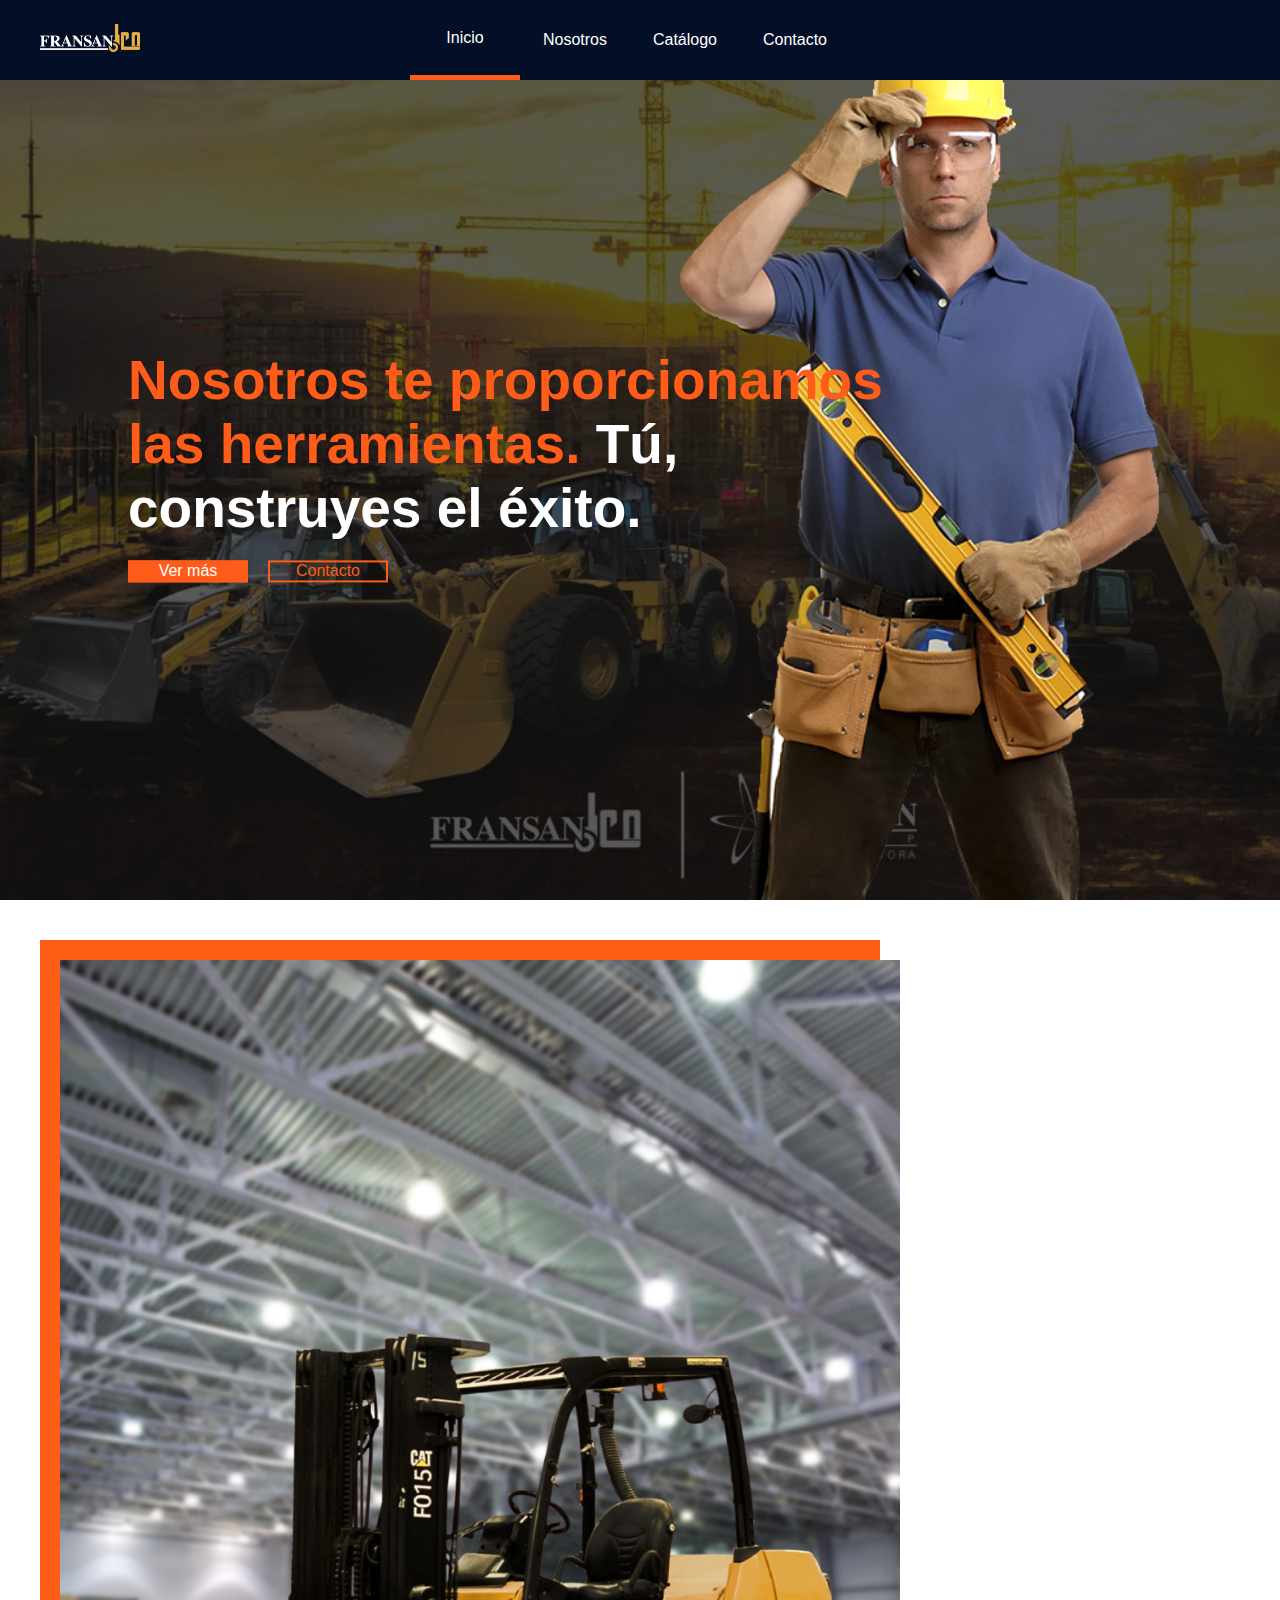
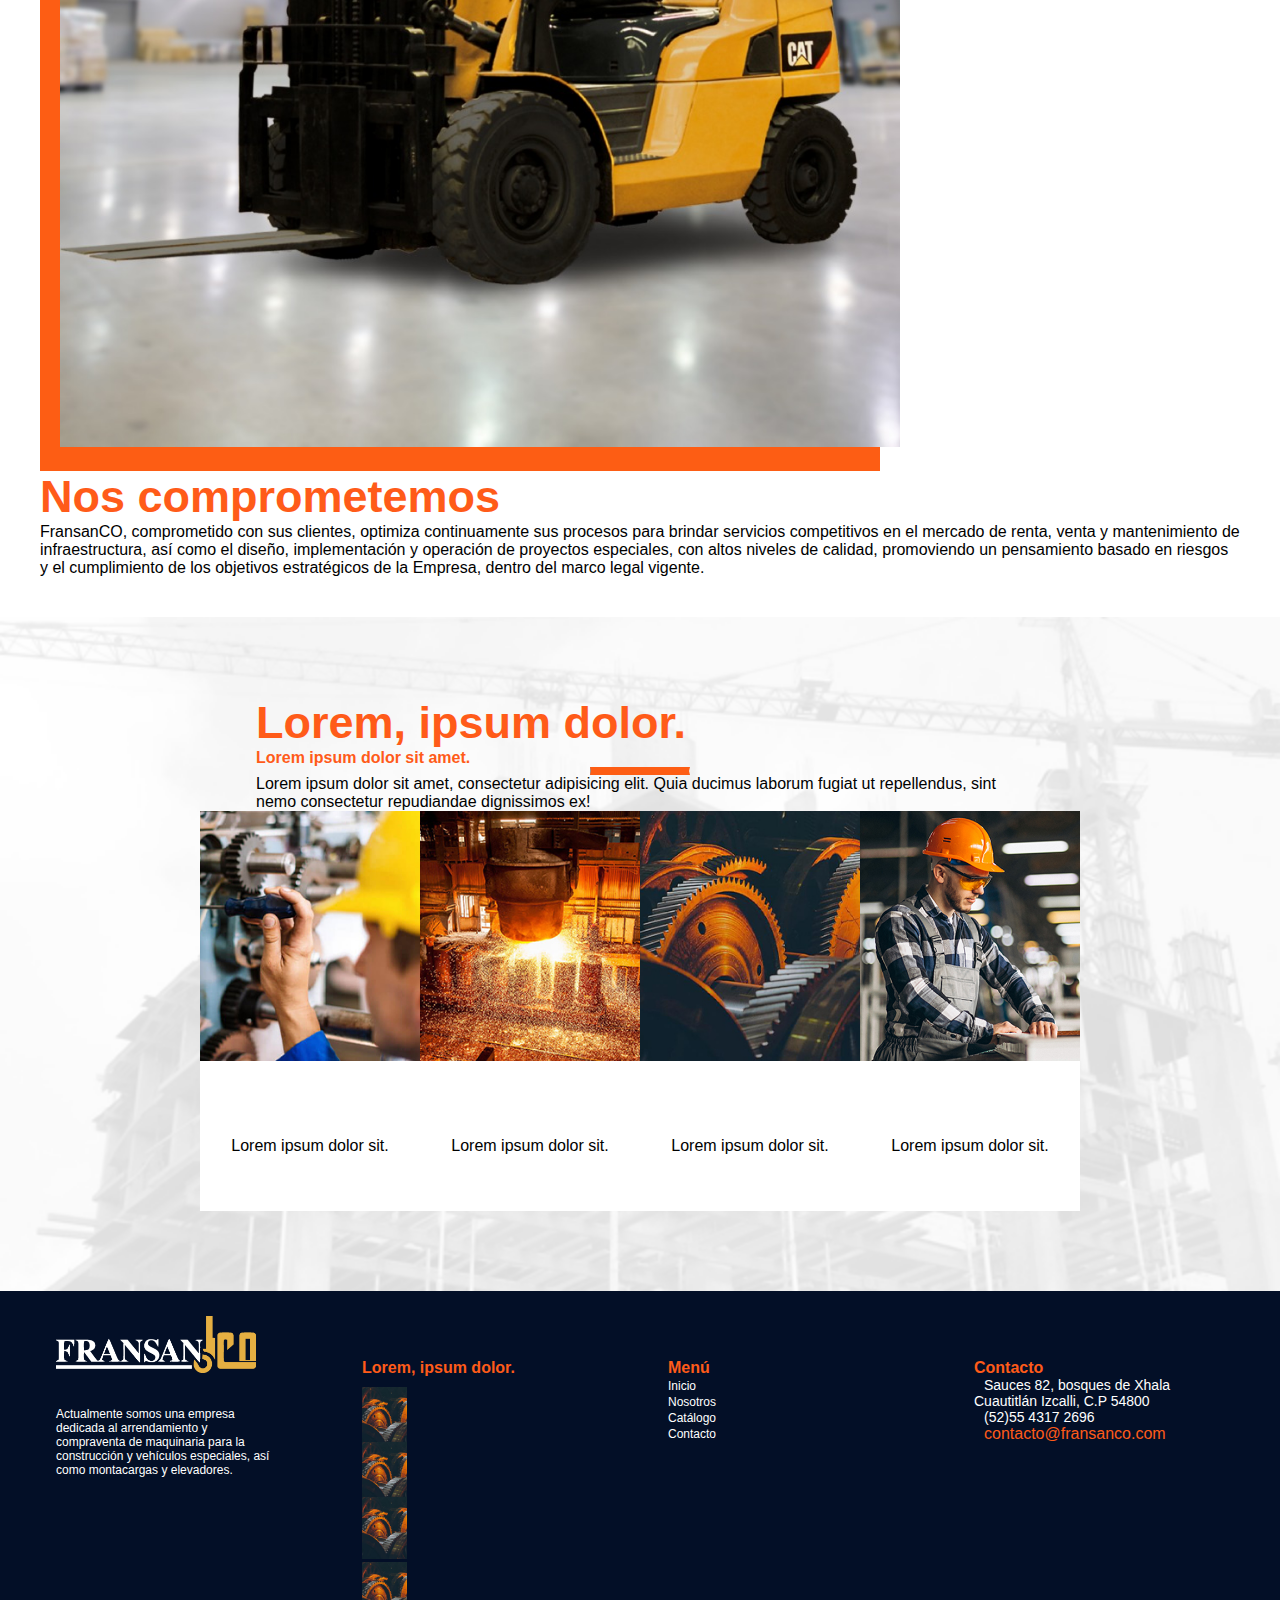
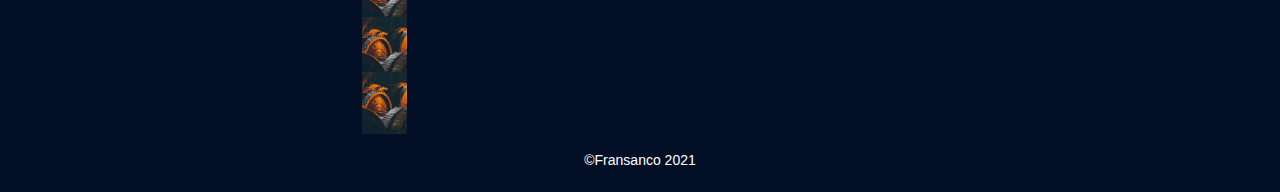
==== index.html @ 9198b39c "nueva version de FransanCo para la constructora en espera de fichas tecnicas de cada vehiculo, se pu" ====
<!DOCTYPE html>
<html lang="es">

<head>
    <meta charset="UTF-8">
    <meta http-equiv="X-UA-Compatible" content="IE=edge">
    <meta name="viewport" content="width=device-width, initial-scale=1.0">
    <!-- meta -->
    <meta property="og:image" content="img/about.jpg" />
    <meta name="description" content="Frasanco constructora" />

    <!-- font awesome 5.15-->
    <link rel="stylesheet" href="https://cdnjs.cloudflare.com/ajax/libs/font-awesome/5.15.3/css/all.min.css"
        integrity="sha512-iBBXm8fW90+nuLcSKlbmrPcLa0OT92xO1BIsZ+ywDWZCvqsWgccV3gFoRBv0z+8dLJgyAHIhR35VZc2oM/gI1w=="
        crossorigin="anonymous" referrerpolicy="no-referrer" />
        
    <title>Constructora</title>
    <!-- style -->
    <link rel="stylesheet" href="css/styles.css">

    <!-- bootstrap -->
    <link href="https://cdn.jsdelivr.net/npm/bootstrap@5.0.1/dist/css/bootstrap.min.css" rel="stylesheet"
        integrity="sha384-+0n0xVW2eSR5OomGNYDnhzAbDsOXxcvSN1TPprVMTNDbiYZCxYbOOl7+AMvyTG2x" crossorigin="anonymous">


</head>

<body>
    <header>
        <!-- INICIO DE MENU -->

        <nav class="" id="main-menu">

            <div class="logo">
                <a href="index.html"> <img src="img/frasan_co.png" alt="logo Fransanco"></a>
            </div>

            <div class="menu">
                <a href="index.html" class="active">
                    <li class="active">Inicio</li>
                </a>
                <a href="nosotros.html">
                    <li>Nosotros</li>
                </a>
                <a href="catalogo.html">
                    <li>Catálogo</li>
                </a>
                <a href="contacto.html">
                    <li>Contacto</li>
                </a>
            </div>
            <div class="redes">
                <ul>
                    <li>
                        <a href="">
                            <i class="fab fa-facebook-square"></i>
                        </a>
                    </li>
                    <li>
                        <a href="">
                            <i class="fab fa-instagram"></i>
                        </a>
                    </li>
                </ul>
            </div>
            <div class="burger-menu" id="burger_menu">
                <a href="#menu-movil">
                    <i class="fas fa-bars"></i>
                </a>
            </div>
        </nav>

        <!-- FIN MENU -->


        <!-- MENU MOVIL -->
        <div class="menu-movil" id="menu_movil">
            <ul>
                <a href="index.html">
                    <li>Inicio</li>
                </a>
                <a href="nosotros.html">
                    <li>Nosotros</li>
                </a>
                <a href="catalogo.html">
                    <li>Catálogo</li>
                </a>
                <a href="contacto.html">
                    <li>Contacto</li>
                </a>

            </ul>

        </div>
        <!-- FIN MENU MOVIL -->
    </header>
    <!-- BANNER -->
    <main>
        <section>
            <div class="portada">
                <div class="person-img"></div>
                <div class="titulo">
                    <!-- Concreta tu visión. Sea un hogar o un negocio, si tú lo piensas, nosotros lo construimos. -->
                    <!-- <h1>Concreta tu visión. Sea un hogar o un negocio, <span>nosotros lo construimos.</span></h1> -->
                    <!-- El futuro se construye hoy. Por lo que siempre elegimos materiales de calidad para edificar tus espacios.  -->
                    <!-- Nosotros te proporcionamos los espacios. Tú, construyes el éxito. -->
                    <h1>Nosotros te proporcionamos las herramientas.<span> Tú, construyes el éxito.</span></h1>

                    <!-- <h1>El futuro se construye hoy. Por lo que siempre elegimos <span>materiales de calidad para edificar tus espacios.</span></h1> -->
                    <!-- <h1>Proporcionamos los pilares,
                        <span>que edifican emporios.</span>
                    </h1> -->
                    <div class="buttons">
                        <a href="catalogo.html" style="text-decoration: none; color: #fff;"><button type="button"
                                class="btn btn-info btn-principal">Ver más</button></a>
                        <a href="contacto.html" style="text-decoration: none;"><button type="button"
                                class="btn btn-info">Contacto</button></a>
                    </div>
                </div>
            </div>
        </section>
        <section>
            <div class="container about ">
                <div class="row">
                    <div class="col-lg-12 d-flex flex-wrap justify-content-center align-items">
                        <div class="col-lg-6 col-md-12 d-flex justify-content-center">
                            <div class="cont-img">
                                <img src="img/montacargaCAT.jpeg" alt="">
                            </div>
                        </div>
                        <div class="col-lg-6 col-md-12 d-flex align-items-center justify-content-center my-5">
                            <div class="cont-text">
                                <h2>Nos comprometemos</h2>
                                <div class="parrafo">
                                    <p>FransanCO, comprometido con sus clientes, optimiza continuamente sus procesos
                                        para brindar servicios competitivos en el mercado de renta, venta y
                                        mantenimiento de infraestructura, así como el diseño, implementación y operación
                                        de proyectos especiales, con altos niveles de calidad, promoviendo un
                                        pensamiento basado en riesgos y el cumplimiento de los objetivos estratégicos de
                                        la Empresa, dentro del marco legal vigente.</p>
                                </div>
                            </div>
                        </div>
                    </div>
                </div>
            </div>
        </section>
        <section>
            <div class="background-industria">
                <div class="container ">
                    <div class="row">
                        <div class="col-lg-12 text-center textos">
                            <h2>
                                Lorem, ipsum dolor.
                            </h2>
                            <h4>
                                Lorem ipsum dolor sit amet.
                            </h4>
                            <hr>
                            <p>Lorem ipsum dolor sit amet, consectetur adipisicing elit. Quia ducimus laborum fugiat ut
                                repellendus, sint nemo consectetur repudiandae dignissimos ex!</p>
                        </div>
                        <div class="col-lg-12">
                            <div class="cont-img-iconos">
                                <div class="servicios">
                                    <div class="view-img">

                                    </div>
                                    <div class="view-img">

                                    </div>
                                    <div class="view-img">

                                    </div>
                                    <div class="view-img">

                                    </div>
                                </div>
                                <div class="iconos">
                                    <div class="view-icon">
                                        <i class="fas fa-ruler"></i>
                                        <p>Lorem ipsum dolor sit.</p>
                                    </div>
                                    <div class="view-icon">
                                        <i class="fas fa-hard-hat"></i>
                                        <p>Lorem ipsum dolor sit.</p>
                                    </div>
                                    <div class="view-icon">
                                        <i class="fas fa-hammer"></i>
                                        <p>Lorem ipsum dolor sit.</p>
                                    </div>
                                    <div class="view-icon">
                                        <i class="far fa-building"></i>
                                        <p>Lorem ipsum dolor sit.</p>
                                    </div>
                                </div>
                            </div>
                        </div>
                    </div>
                </div>
            </div>
        </section>
        <section></section>
        <section></section>

    </main>
    <footer>
        <div class="container">

            <div class="cont-footer">
                <div class="cont-li">
                    <div class="logo-footer">
                        <img src="img/frasan_co.png" alt="">
                    </div>
                    <p>Actualmente somos una empresa dedicada al arrendamiento y compraventa de maquinaria para la
                        construcción y vehículos especiales, así como montacargas y elevadores.</p>
                </div>
                <div class="cont-li">
                    <div class="cont-li-title">
                        <h6>Lorem, ipsum dolor.</h6>
                    </div>
                    <nav class="footer-nav">
                        <ul class="d-flex">
                            <li><a href=""><img src="img/service1.jpg" alt=""></a></li>
                            <li><a href=""><img src="img/service1.jpg" alt=""></a></li>
                            <li><a href=""><img src="img/service1.jpg" alt=""></a></li>
                        </ul>
                        <ul class="d-flex">
                            <li><a href=""><img src="img/service1.jpg" alt=""></a></li>
                            <li><a href=""><img src="img/service1.jpg" alt=""></a></li>
                            <li><a href=""><img src="img/service1.jpg" alt=""></a></li>
                        </ul>
                    </nav>
                </div>
                <div class="cont-li">
                    <div class="cont-li-title">
                        <h6>Menú</h6>
                    </div>
                    <ul>
                        <li><a href="index.html">Inicio</a></li>
                        <li><a href="nosotros.html">Nosotros</a></li>
                        <li><a href="catalogo.html">Catálogo</a></li>
                        <li><a href="contacto.html">Contacto</a></li>
                    </ul>
                </div>
                <div class="cont-li">
                    <div class="cont-li-title">
                        <h6>Contacto</h6>
                    </div>
                    <div class="contacto-footer">
                        <div>
                            <p><i class="fas fa-map-marker-alt"></i>Sauces 82, bosques de Xhala Cuautitlán Izcalli, C.P
                                54800
                            </p>
                        </div>
                        <div>
                            <p><i class="fas fa-phone-alt"></i>(52)55 4317
                                2696</p>
                        </div>
                        <div>
                            <span><i class="fas fa-envelope"></i><a
                                    href="mailto:contacto@fransanco.com">contacto@fransanco.com</a></span>
                        </div>
                    </div>
                </div>
            </div>

        </div>
        <div class="copy" style="font-size: 12px; color: #fff;">
            <p>&copy;Fransanco 2021</p>
        </div>
    </footer>

    <script src="js/main.js"></script>


</body>

</html>
---- css/styles.css ----
* {
  left: 0;
  top: 0;
  font-size: 16px;
  -webkit-box-sizing: border-box;
          box-sizing: border-box;
  padding: 0;
  margin: 0;
  font-family: "Barlow Condensed", sans-serif;
}

html {
  width: 100%;
}

a {
  text-decoration: none !important;
}

.btn-info {
  background: none !important;
  border: 2px solid #ff5b19 !important;
  color: #ff5b19 !important;
  transition: .3s ease-in;
  -webkit-transition: .3s ease-in;
  -o-transition: .3s ease-in;
}

.btn-info a {
  color: #fff !important;
  text-decoration: none;
}

.btn-info:hover {
  background: #ff5b19 !important;
  color: #fff !important;
  transition: .3s ease-in;
  text-decoration: none !important;
  -webkit-transition: .3s ease-in;
  -o-transition: .3s ease-in;
}

.btn-contacto {
  background: #ff5b19 !important;
  color: #fff !important;
  transition: .3s ease-in;
  -webkit-transition: .3s ease-in;
  -o-transition: .3s ease-in;
}

.btn-contacto:hover {
  background: none !important;
  border: 2px solid #ff5b19 !important;
  color: #ff5b19 !important;
}

img {
  width: 100%;
  height: auto;
}

h1,
h2,
h3,
h4,
h5,
h6 {
  color: #ff5b19;
}

h1 {
  font-size: 55px !important;
  font-weight: bold !important;
}

h2 {
  font-size: 45px;
  font-weight: bold !important;
}

header nav {
  width: 100%;
  height: 80px;
  display: -webkit-box;
  display: -ms-flexbox;
  display: flex;
  -webkit-box-align: center;
      -ms-flex-align: center;
          align-items: center;
  background: #030f27;
  z-index: 99;
  position: fixed;
  -webkit-box-pack: justify;
      -ms-flex-pack: justify;
          justify-content: space-between;
  padding: 0px 40px;
}

header nav .logo {
  display: -webkit-box;
  display: -ms-flexbox;
  display: flex;
  -webkit-box-align: center;
      -ms-flex-align: center;
          align-items: center;
  -webkit-box-pack: center;
      -ms-flex-pack: center;
          justify-content: center;
  width: 100px;
}

header nav .logo a {
  width: 100px;
}

header nav .logo a img {
  width: 100%;
  height: auto;
}

header nav .menu {
  display: -webkit-box;
  display: -ms-flexbox;
  display: flex;
  -ms-flex-wrap: wrap;
      flex-wrap: wrap;
  height: 80px;
  -webkit-box-align: center;
      -ms-flex-align: center;
          align-items: center;
}

header nav .menu a {
  height: 80px;
  width: 110px;
  -webkit-box-pack: center;
      -ms-flex-pack: center;
          justify-content: center;
  display: -webkit-box;
  display: -ms-flexbox;
  display: flex;
  -webkit-box-align: center;
      -ms-flex-align: center;
          align-items: center;
  text-decoration: none;
  color: #fff !important;
  text-decoration: none !important;
  transition: .3s ease-in;
  -webkit-transition: .3s ease-in;
  -o-transition: .3s ease-in;
}

header nav .menu a li {
  list-style: none;
  color: #fff !important;
}

header nav .menu a.active {
  border-bottom: 5px solid #ff5b19;
}

header nav .menu a:hover {
  background: #ff5b19;
  transition: .3s ease-in;
  -webkit-transition: .3s ease-in;
  -o-transition: .3s ease-in;
}

header nav .redes {
  width: 120px;
  height: 80px;
}

header nav .redes ul {
  height: 80px;
  display: -webkit-box;
  display: -ms-flexbox;
  display: flex;
  -webkit-box-align: center;
      -ms-flex-align: center;
          align-items: center;
  -webkit-box-pack: justify;
      -ms-flex-pack: justify;
          justify-content: space-between;
}

header nav .redes ul li {
  list-style: none;
}

header nav .redes ul li a {
  text-decoration: none;
}

header nav .redes ul li a i {
  font-size: 30px;
  color: #fff;
  transition: .3s ease-in;
  -webkit-transition: .3s ease-in;
  -o-transition: .3s ease-in;
}

header nav .redes ul li a i:hover {
  color: #ff5b19 !important;
  transition: .3s ease-in;
  -webkit-transition: .3s ease-in;
  -o-transition: .3s ease-in;
}

header nav .burger-menu {
  z-index: 9999;
  transition: all .3s ease-in;
  -webkit-transition: all .3s ease-in;
  -o-transition: all .3s ease-in;
  display: none;
}

header nav .burger-menu a i {
  color: #fff;
  font-size: 20px;
  -webkit-transform: rotate(180deg);
          transform: rotate(180deg);
  transition: all .3s ease-in;
  -webkit-transition: all .3s ease-in;
  -o-transition: all .3s ease-in;
}

header .menu-movil {
  width: 100%;
  height: 100%;
  position: absolute;
  background: #f85032;
  /* fallback for old browsers */
  /* Chrome 10-25, Safari 5.1-6 */
  background: -webkit-gradient(linear, left top, right top, from(#030f27), to(#030f27));
  background: linear-gradient(to right, #030f27, #030f27);
  /* W3C, IE 10+/ Edge, Firefox 16+, Chrome 26+, Opera 12+, Safari 7+ */
  z-index: 9;
  display: -webkit-box;
  display: -ms-flexbox;
  display: flex;
  -webkit-box-align: center;
      -ms-flex-align: center;
          align-items: center;
  -webkit-box-pack: center;
      -ms-flex-pack: center;
          justify-content: center;
  -webkit-box-orient: vertical;
  -webkit-box-direction: normal;
      -ms-flex-direction: column;
          flex-direction: column;
  transition: all .3s ease-in;
  -webkit-transition: all .3s ease-in;
  -o-transition: all .3s ease-in;
  position: fixed;
  -webkit-clip-path: circle(0% at 0 0);
          clip-path: circle(0% at 0 0);
  text-align: center;
}

header .menu-movil ul a {
  text-decoration: none;
  color: #ff5b19;
}

header .menu-movil ul a li {
  color: #fff;
  margin: 30px 0;
  list-style: none;
  font-size: 18px;
}

header .menu-movil ul a.inactivo-temporal {
  color: #3f3f3f;
  cursor: context-menu;
}

header .menu-movil.active {
  -webkit-clip-path: circle(150% at 0 0);
          clip-path: circle(150% at 0 0);
  transition: all .3s ease-in;
  -webkit-transition: all .3s ease-in;
  -o-transition: all .3s ease-in;
}

main {
  width: 100%;
}

main .portada {
  width: 100%;
  height: 100vh;
  background-image: url(../img/banner3.jpg);
  background-repeat: no-repeat;
  background-size: cover;
  background-color: #ffb700;
}

main .portada .person-img {
  background-image: url(../img/constructor-2.png);
  position: relative;
  background-position: 85% 30px;
  background-repeat: no-repeat;
  background-size: contain;
  margin-left: auto;
  width: 100%;
  height: 100%;
  -webkit-box-pack: end;
      -ms-flex-pack: end;
          justify-content: flex-end;
}

main .portada-general {
  width: 100%;
  height: 100vh;
  max-height: 300px;
  background-image: url(../img/banner3.jpg);
  background-position-y: center center;
  background-repeat: no-repeat;
  background-size: cover;
  background-color: #ffb700;
}

main .titulo {
  position: absolute;
  top: 50%;
  left: 40%;
  -webkit-transform: translate(-50%, -40%);
          transform: translate(-50%, -40%);
  display: -webkit-box;
  display: -ms-flexbox;
  display: flex;
  -webkit-box-orient: vertical;
  -webkit-box-direction: normal;
      -ms-flex-direction: column;
          flex-direction: column;
  -webkit-box-pack: center;
      -ms-flex-pack: center;
          justify-content: center;
  -webkit-box-align: start;
      -ms-flex-align: start;
          align-items: flex-start;
}

main .titulo span {
  color: #fff !important;
  font-size: 55px;
}

main .titulo h2 {
  color: #fff !important;
  font-size: 35px;
}

main .titulo .buttons {
  width: 100%;
  display: -webkit-box;
  display: -ms-flexbox;
  display: flex;
  -webkit-box-pack: start;
      -ms-flex-pack: start;
          justify-content: flex-start;
  margin: 20px 0;
}

main .titulo .buttons .btn-principal {
  background: #ff5b19 !important;
  color: #fff !important;
  transition: .3s ease-in;
  -webkit-transition: .3s ease-in;
  -o-transition: .3s ease-in;
}

main .titulo .buttons .btn-principal:hover {
  background: #b43f11 !important;
  border: 2px solid #ff5b19 !important;
  color: #fff !important;
  transition: .3s ease-in;
  -webkit-transition: .3s ease-in;
  -o-transition: .3s ease-in;
}

main .titulo .buttons .btn {
  width: 120px !important;
  margin-right: 20px;
  transition: .3s ease-in;
  -webkit-transition: .3s ease-in;
  -o-transition: .3s ease-in;
}

main .titulo-general {
  position: absolute;
  top: 250px;
  left: 20%;
  -webkit-transform: translate(-20%, -40%);
          transform: translate(-20%, -40%);
  display: -webkit-box;
  display: -ms-flexbox;
  display: flex;
  -webkit-box-orient: vertical;
  -webkit-box-direction: normal;
      -ms-flex-direction: column;
          flex-direction: column;
  -webkit-box-pack: center;
      -ms-flex-pack: center;
          justify-content: center;
  -webkit-box-align: start;
      -ms-flex-align: start;
          align-items: flex-start;
  font-weight: bold !important;
}

main .titulo-general h1 {
  font-size: 25px !important;
  border-left: 5px solid #ff5b19;
  padding-left: 10px;
}

main .titulo-general span {
  color: #fff !important;
  font-size: 25px;
}

main .titulo-general .buttons {
  width: 100%;
  display: -webkit-box;
  display: -ms-flexbox;
  display: flex;
  -webkit-box-pack: start;
      -ms-flex-pack: start;
          justify-content: flex-start;
  margin: 20px 0;
}

main .titulo-general .buttons .btn-principal {
  background: #ff5b19 !important;
  color: #fff !important;
  transition: .3s ease-in;
  -webkit-transition: .3s ease-in;
  -o-transition: .3s ease-in;
}

main .titulo-general .buttons .btn-principal:hover {
  background: #b43f11 !important;
  border: 2px solid #ff5b19 !important;
  color: #fff !important;
  transition: .3s ease-in;
  -webkit-transition: .3s ease-in;
  -o-transition: .3s ease-in;
}

main .titulo-general .buttons .btn {
  width: 120px !important;
  margin-right: 20px;
  transition: .3s ease-in;
  -webkit-transition: .3s ease-in;
  -o-transition: .3s ease-in;
}

main .portada::before {
  content: "";
  position: absolute;
  background: rgba(18, 18, 18, 0.701);
  width: 100%;
  height: 100vh;
}

main .portada-general::before {
  content: "";
  position: absolute;
  background: rgba(18, 18, 18, 0.701);
  width: 100%;
  height: 100vh;
  max-height: 300px;
}

main .about {
  padding: 40px;
}

main .about .cont-img {
  width: 70%;
  background: #fd5d14;
}

main .about .cont-img img {
  width: 100%;
  margin: 20px;
}

main .background-industria {
  background-image: url(../img/fondo-industria.png);
  background-size: cover;
  background-position: center;
  background-repeat: no-repeat;
  width: 100%;
  height: auto;
  padding: 80px 0;
  display: -webkit-box;
  display: -ms-flexbox;
  display: flex;
  -webkit-box-pack: center;
      -ms-flex-pack: center;
          justify-content: center;
  -webkit-box-orient: vertical;
  -webkit-box-direction: normal;
      -ms-flex-direction: column;
          flex-direction: column;
  display: block;
}

main .background-industria .textos {
  width: 60%;
  margin: 0 auto;
}

main .background-industria .textos hr {
  border-bottom: 4px solid #fd5d14 !important;
  border-top: 4px solid #fd5d14 !important;
  height: 4px !important;
  width: 100px !important;
  position: relative;
  margin: 0 auto;
}

main .background-industria .textos-general {
  width: 90%;
  margin: 0 auto;
}

main .background-industria .textos-general hr {
  border-bottom: 4px solid #fd5d14 !important;
  border-top: 4px solid #fd5d14 !important;
  height: 4px !important;
  width: 100px !important;
  position: relative;
  margin: 0 auto;
}

main .background-industria .textos-general p {
  text-align: justify;
}

main .background-industria .textos-general .card {
  background: none !important;
  border: 2px solid #fd5d14 !important;
  height: 500px !important;
}

main .background-industria .cont-img-iconos .servicios {
  display: -webkit-box;
  display: -ms-flexbox;
  display: flex;
  width: 100%;
  -webkit-box-pack: center;
      -ms-flex-pack: center;
          justify-content: center;
  -ms-flex-wrap: wrap;
      flex-wrap: wrap;
}

main .background-industria .cont-img-iconos .servicios .view-img {
  width: 220px;
  height: 250px;
  background-image: url(../img/service4.jpg);
  background-position: center;
  background-repeat: no-repeat;
  background-size: cover;
}

main .background-industria .cont-img-iconos .servicios .view-img:nth-child(2) {
  background-image: url(../img/service2.jpg);
  background-position: center;
  background-repeat: no-repeat;
  background-size: cover;
}

main .background-industria .cont-img-iconos .servicios .view-img:nth-child(3) {
  background-image: url(../img/service1.jpg);
  background-position: center;
  background-repeat: no-repeat;
  background-size: cover;
}

main .background-industria .cont-img-iconos .servicios .view-img:nth-child(4) {
  background-image: url(../img/about.jpg);
  background-position: center;
  background-repeat: no-repeat;
  background-size: cover;
}

main .background-industria .cont-img-iconos .servicios .view-img:hover {
  background-size: 110%;
  transition: .3s ease-in;
  -webkit-transition: .3s ease-in;
  -o-transition: .3s ease-in;
}

main .background-industria .cont-img-iconos .iconos {
  display: -webkit-box;
  display: -ms-flexbox;
  display: flex;
  height: auto;
  width: 100%;
  -webkit-box-pack: center;
      -ms-flex-pack: center;
          justify-content: center;
}

main .background-industria .cont-img-iconos .iconos .view-icon {
  width: 220px;
  height: 150px;
  background: #fff;
  display: -webkit-box;
  display: -ms-flexbox;
  display: flex;
  -webkit-box-align: center;
      -ms-flex-align: center;
          align-items: center;
  -webkit-box-pack: center;
      -ms-flex-pack: center;
          justify-content: center;
  -webkit-box-orient: vertical;
  -webkit-box-direction: normal;
      -ms-flex-direction: column;
          flex-direction: column;
  text-align: center;
}

main .background-industria .cont-img-iconos .iconos .view-icon i {
  font-size: 60px;
  color: #000;
  margin: 10px 0;
}

main .background-industria .cont-img-iconos .iconos .view-icon p {
  color: #000;
  font-size: 16px;
  margin: 10px 0;
}

main .cont-mision-vision {
  overflow: hidden;
}

main .cont-mision-vision .cont-left {
  overflow: hidden;
  background: #ff5b19;
}

main .cont-mision-vision .cont-left span {
  color: #fff;
  font-weight: bold;
}

main .cont-mision-vision .cont-left h2 {
  color: #000;
}

main .cont-mision-vision .cont-right {
  overflow: hidden;
  text-align: right;
}

main .cont-mision-vision .cont-right span {
  font-weight: bold;
  color: #ff5b19;
}

main .cont-mision-vision .cont-right h2 {
  color: #000;
}

main .cont-contact {
  height: 500px;
  display: -webkit-box;
  display: -ms-flexbox;
  display: flex;
  -webkit-box-align: center;
      -ms-flex-align: center;
          align-items: center;
}

main .cont-contact .cont-left {
  background: #ff5b19;
  height: 640px;
  width: 50%;
  position: relative;
  border-radius: 15px;
  display: -webkit-box;
  display: -ms-flexbox;
  display: flex;
  -webkit-box-orient: vertical;
  -webkit-box-direction: normal;
      -ms-flex-direction: column;
          flex-direction: column;
}

main .cont-contact .cont-left span {
  color: #fff;
  font-weight: bold;
}

main .cont-contact .cont-left h2 {
  color: #000;
}

main .cont-contact .cont-left .btn-success {
  background: #ffb700 !important;
  border: none !important;
  color: #000 !important;
}

main .cont-contact .cont-right {
  display: -webkit-box;
  display: -ms-flexbox;
  display: flex;
  -webkit-box-align: start;
      -ms-flex-align: start;
          align-items: flex-start;
  -webkit-box-orient: vertical;
  -webkit-box-direction: normal;
      -ms-flex-direction: column;
          flex-direction: column;
  -webkit-box-pack: center;
      -ms-flex-pack: center;
          justify-content: center;
}

main .cont-contact .cont-right span {
  font-weight: bold;
  color: #ff5b19;
}

main .cont-contact .cont-right h2 {
  color: #000;
}

main .background-about {
  background-image: url(../img/patio.jpg);
  background-size: cover;
  background-position: center;
  background-repeat: no-repeat;
  width: 100%;
  height: auto;
  display: -webkit-box;
  display: -ms-flexbox;
  display: flex;
  -webkit-box-pack: center;
      -ms-flex-pack: center;
          justify-content: center;
  -webkit-box-align: center;
      -ms-flex-align: center;
          align-items: center;
  -webkit-box-orient: vertical;
  -webkit-box-direction: normal;
      -ms-flex-direction: column;
          flex-direction: column;
  height: auto;
  padding: 80px 0;
  position: relative;
}

main .background-about hr {
  border-bottom: 4px solid #fd5d14 !important;
  border-top: 4px solid #fd5d14 !important;
  height: 4px !important;
  width: 100px !important;
  position: relative;
  margin: 0 auto;
}

main .background-about .textos-general {
  width: 90%;
  margin: 0 auto;
  position: relative;
}

main .background-about .textos-general h2 {
  font-size: 25px;
  color: #fff !important;
}

main .background-about .textos-general span {
  font-size: 25px;
  color: #ff5b19 !important;
}

main .background-about .textos-general hr {
  border-bottom: 4px solid #fd5d14 !important;
  border-top: 4px solid #fd5d14 !important;
  height: 4px !important;
  width: 100px !important;
  position: relative;
  margin: 0 auto;
}

main .background-about .textos-general p {
  text-align: justify;
  position: relative;
  color: #fff;
}

main .background-about .textos-general .card {
  background: none;
  border: 2px solid #fd5d14;
  border-radius: 15px;
  color: #fff;
}

main .background-about::before {
  content: "";
  position: absolute;
  background: rgba(18, 18, 18, 0.849);
  width: 100%;
  height: 100%;
}

main .card {
  border: none !important;
}

footer {
  background: #030f27;
}

footer .cont-footer {
  display: -webkit-box;
  display: -ms-flexbox;
  display: flex;
  -ms-flex-wrap: wrap;
      flex-wrap: wrap;
  width: 100%;
  height: auto;
  -webkit-box-align: baseline;
      -ms-flex-align: baseline;
          align-items: baseline;
  -webkit-box-pack: space-evenly;
      -ms-flex-pack: space-evenly;
          justify-content: space-evenly;
}

footer .cont-footer .cont-li {
  width: 250px;
  padding: 25px 0;
}

footer .cont-footer .cont-li p {
  color: #fff;
  font-size: 12px;
  padding-right: 30px;
}

footer .cont-footer .cont-li .logo-footer {
  width: 200px;
  margin-bottom: 30px;
}

footer .cont-footer .cont-li ul {
  padding-left: 0 !important;
}

footer .cont-footer .cont-li ul p {
  font-size: 14px;
  color: #fff;
}

footer .cont-footer .cont-li ul li {
  list-style: none;
  color: #fff;
  font-size: 14px;
}

footer .cont-footer .cont-li ul li a {
  height: 20px;
  text-decoration: none;
  color: #fff;
  font-size: 12px;
  transition: .3s ease-in;
  -webkit-transition: .3s ease-in;
  -o-transition: .3s ease-in;
}

footer .cont-footer .cont-li ul li a img {
  width: 100%;
  height: auto;
}

footer .cont-footer .cont-li ul li a:hover {
  color: #ff5b19;
  border-left: 2px solid #ff5b19;
  padding-left: 10px;
  transition: .3s ease-in;
  -webkit-transition: .3s ease-in;
  -o-transition: .3s ease-in;
}

footer .cont-footer .cont-li .contacto-footer span {
  font-size: 14px;
}

footer .cont-footer .cont-li .contacto-footer span i {
  font-size: 14px;
  margin: 0 10px 0 0;
  color: #ff5b19;
}

footer .cont-footer .cont-li .contacto-footer span a {
  text-decoration: none;
  color: #ff5b19;
}

footer .cont-footer .cont-li .contacto-footer p {
  font-size: 14px;
}

footer .cont-footer .cont-li .contacto-footer p i {
  margin: 0 10px 0 0;
  font-size: 14px;
}

footer .cont-footer .cont-li .footer-nav {
  display: -webkit-box;
  display: -ms-flexbox;
  display: flex;
  -webkit-box-orient: vertical;
  -webkit-box-direction: normal;
      -ms-flex-direction: column;
          flex-direction: column;
}

footer .cont-footer .cont-li .footer-nav ul li {
  list-style: none;
  color: #fff;
  width: 45px;
  height: 45px;
  margin: 10px 10px 10px 0;
}

footer .cont-footer .cont-li .footer-nav ul li a img {
  width: 100%;
  height: auto;
}

footer .copy {
  position: relative;
  width: 100%;
  height: 40px;
  text-align: center;
}

footer .copy p {
  font-size: 14px !important;
}

.card-img,
.card-img-top {
  -webkit-transition: .3s ease-in;
  transition: .3s ease-in;
}

.card-img,
.card-img-top:hover {
  -webkit-transform: scale(1.1);
          transform: scale(1.1);
  -webkit-transition: .3s ease-in;
  transition: .3s ease-in;
}

#items, #items_ligera, #items_plataforma, #items_especiales {
  position: absolute;
  left: 50%;
  top: 50%;
  -webkit-transform: translate(-50%, -50%);
          transform: translate(-50%, -50%);
  z-index: 2;
  width: 70%;
  background: #000;
}

.card-body {
  display: -webkit-box;
  display: -ms-flexbox;
  display: flex;
  -webkit-box-orient: vertical;
  -webkit-box-direction: normal;
      -ms-flex-direction: column;
          flex-direction: column;
  -webkit-box-align: center;
      -ms-flex-align: center;
          align-items: center;
  -webkit-box-pack: center;
      -ms-flex-pack: center;
          justify-content: center;
}

.parrafos {
  display: -webkit-box;
  display: -ms-flexbox;
  display: flex;
  -webkit-box-align: center;
      -ms-flex-align: center;
          align-items: center;
  height: 100%;
  -webkit-box-pack: center;
      -ms-flex-pack: center;
          justify-content: center;
  -webkit-box-orient: vertical;
  -webkit-box-direction: normal;
      -ms-flex-direction: column;
          flex-direction: column;
  -webkit-box-align: start;
      -ms-flex-align: start;
          align-items: flex-start;
}

.lista li {
  list-style: none;
  padding: 5px 10px;
  margin: 0 10px;
  border: 2px solid #0f00b1;
  border-radius: 10px;
}

.lista li:hover {
  color: #ff5b19;
  transition: .2s ease-in;
  -webkit-transition: .2s ease-in;
  -o-transition: .2s ease-in;
}

.lista li.active {
  background: #ff5b19;
}

@media screen and (max-width: 1000px) {
  main .titulo {
    top: 50%;
    width: 50%;
  }
  main .titulo h1 {
    font-size: 30px !important;
  }
  main .titulo h1 span {
    font-size: 30px !important;
  }
  main .portada .person-img {
    background-position: 250px 30px;
  }
  header .navbar .lista-menu {
    display: none;
  }
  .cont-text {
    text-align: center;
  }
}

@media screen and (max-width: 972px) {
  main .cont-contact {
    height: auto;
  }
  main .cont-contact .cont-left {
    width: 100%;
  }
}

@media screen and (max-width: 740px) {
  .burger-menu {
    display: block !important;
  }
  .menu {
    display: none !important;
  }
  .redes {
    display: none !important;
  }
}

@media screen and (max-width: 590px) {
  main .portada .person-img {
    display: none;
  }
  main .titulo {
    width: 70%;
    left: 50%;
    -webkit-box-align: center;
        -ms-flex-align: center;
            align-items: center;
    -webkit-box-pack: center;
        -ms-flex-pack: center;
            justify-content: center;
    text-align: center;
  }
  main .titulo .buttons {
    -webkit-box-pack: space-evenly;
        -ms-flex-pack: space-evenly;
            justify-content: space-evenly;
  }
  main .titulo .buttons .btn {
    margin-right: 0 !important;
  }
  footer .cont-footer .cont-li {
    width: 100%;
  }
}

@media screen and (max-width: 500px) {
  .nav-redes {
    display: none !important;
  }
  header .navbar .burger-menu {
    display: block;
    color: #fff;
    cursor: pointer;
  }
  header .navbar .logo.nav-redes {
    display: none !important;
  }
}
/*# sourceMappingURL=styles.css.map */
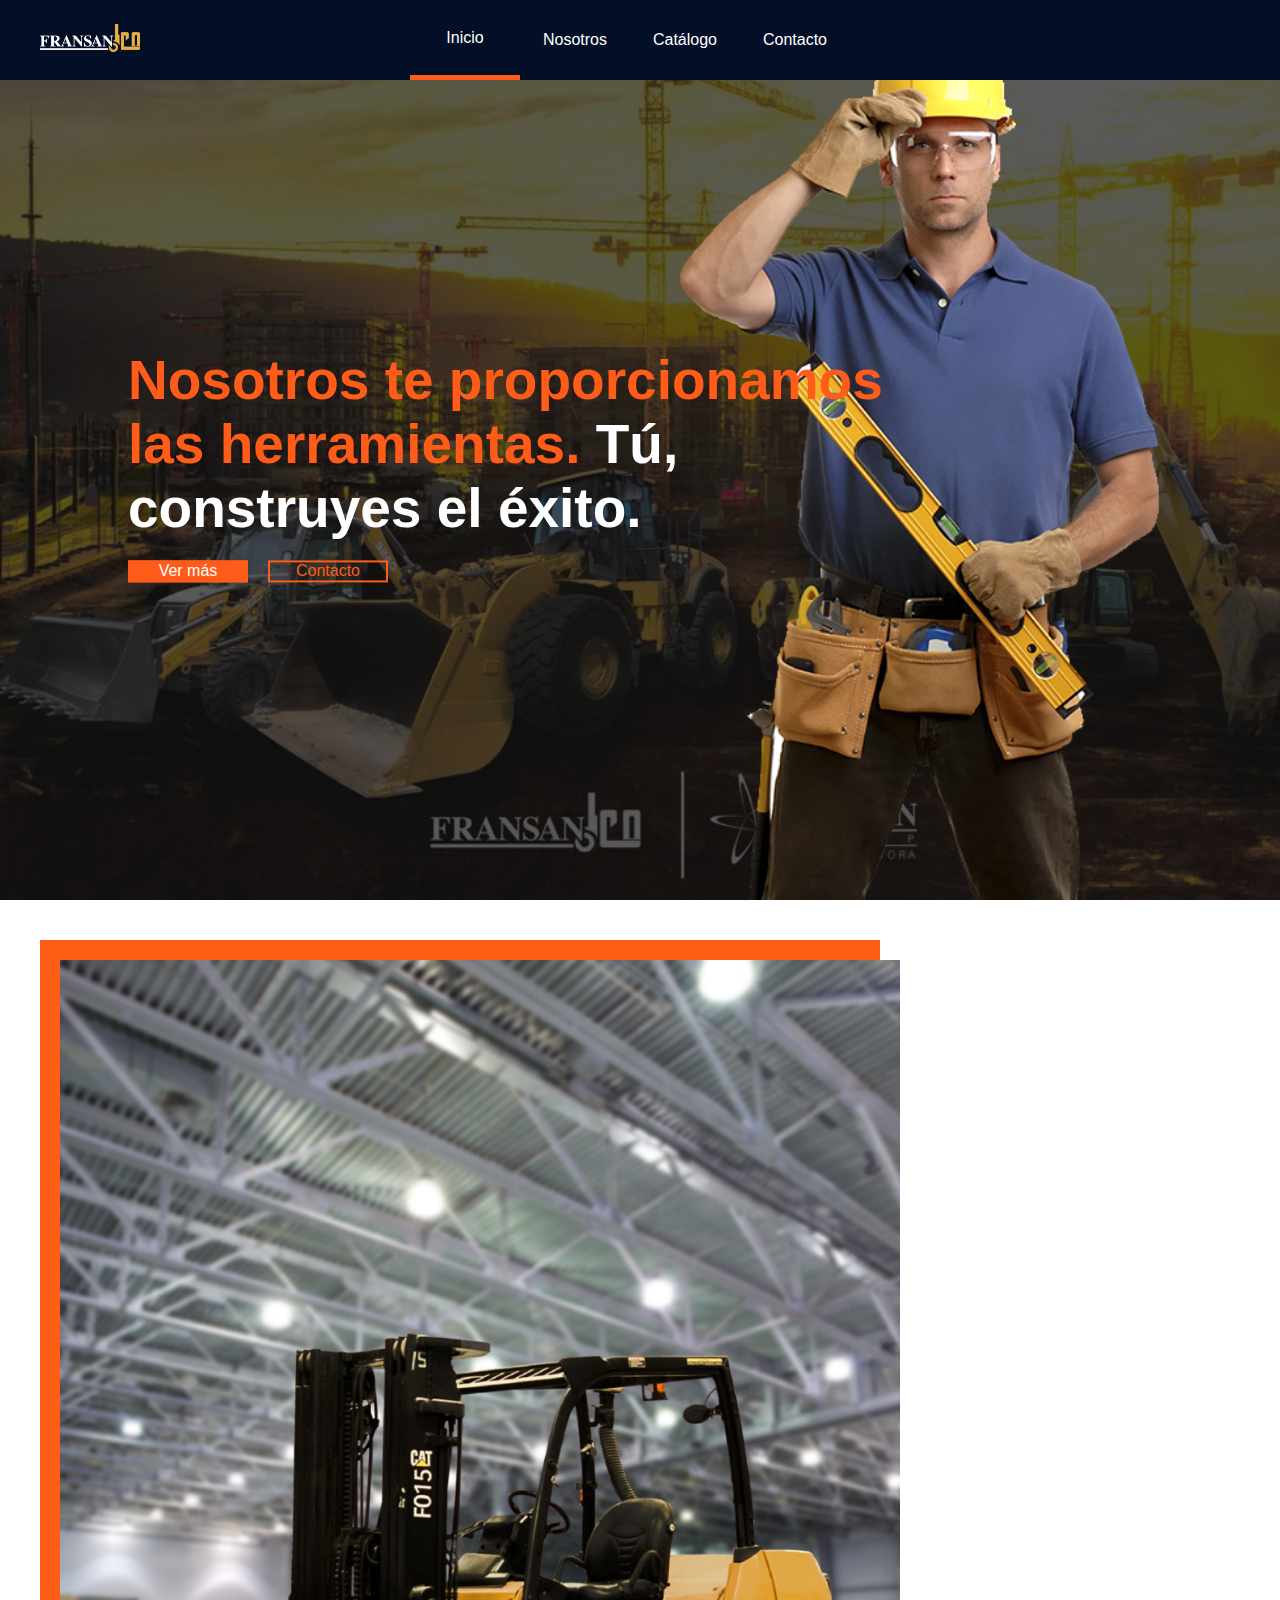
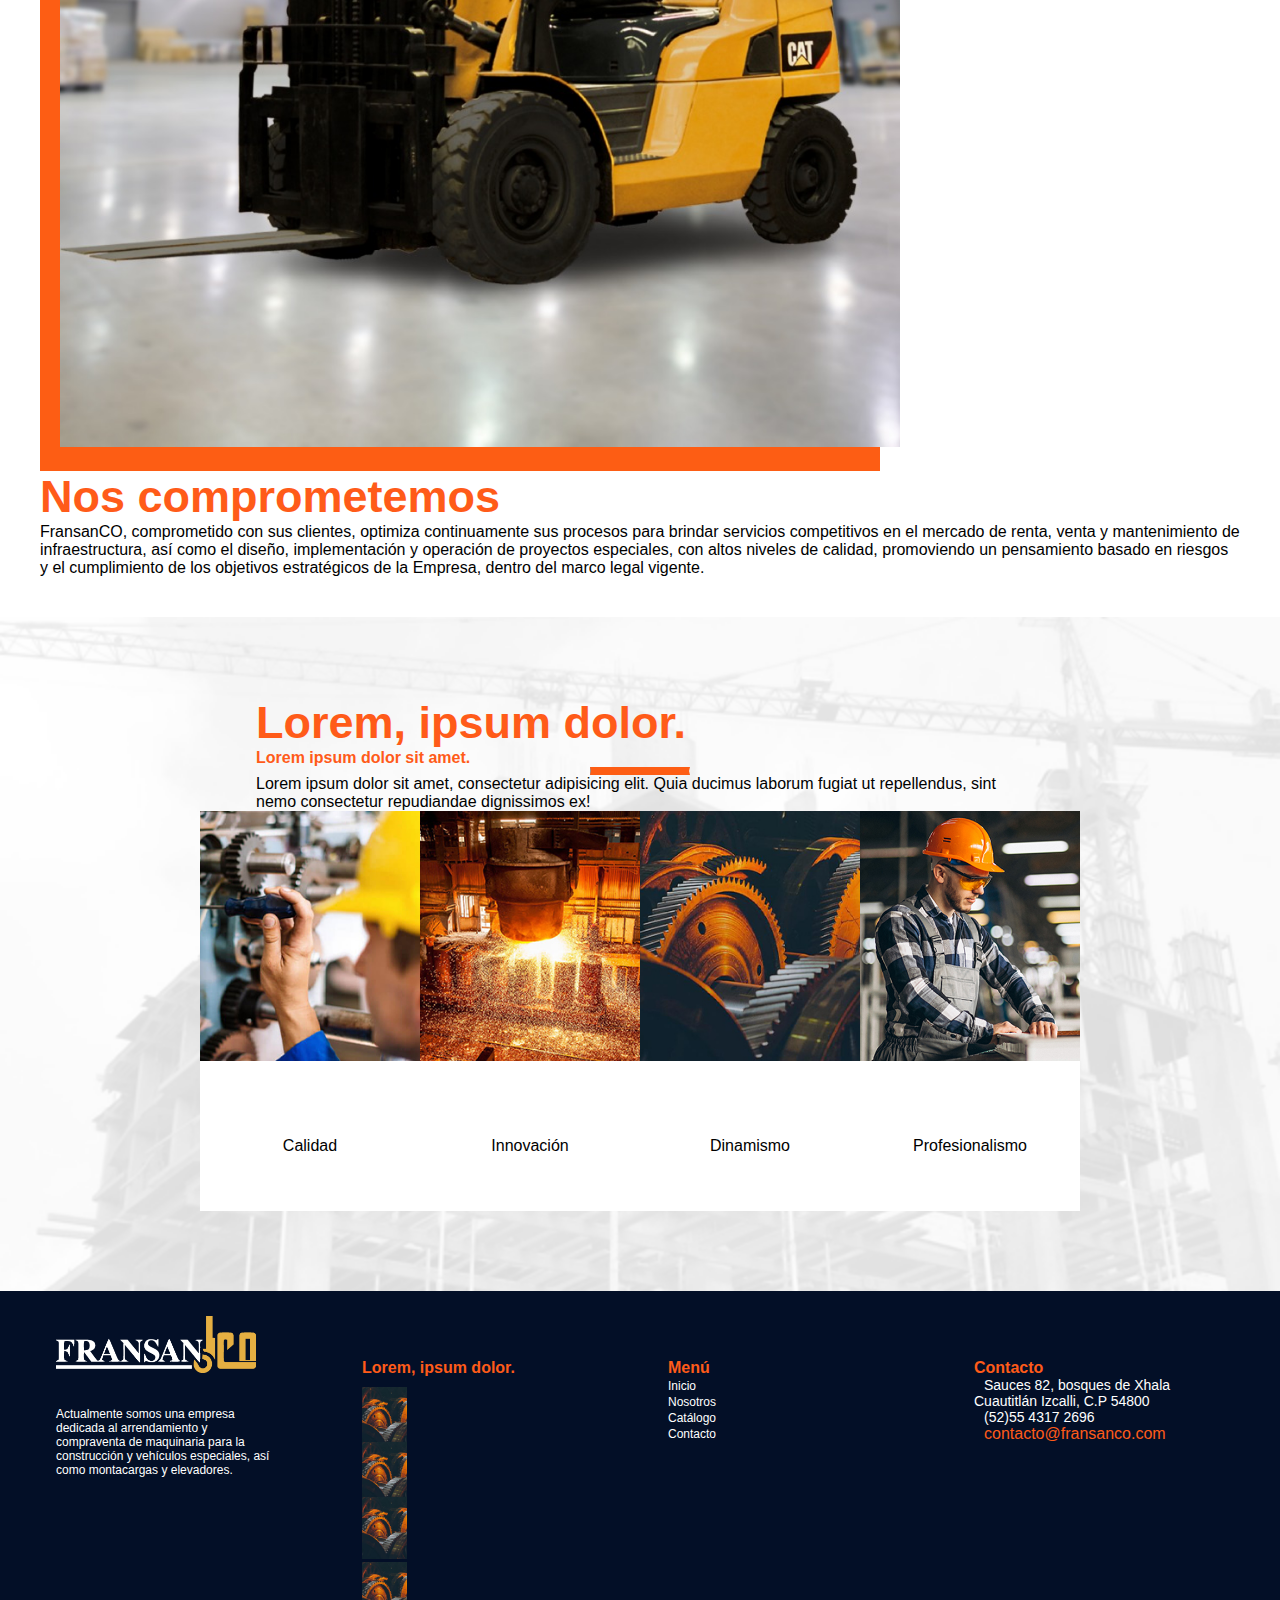
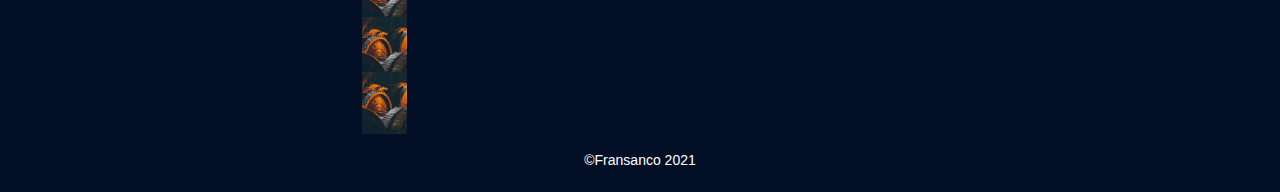
==== commit 5e7f8edb: "nuevos textos" ====
--- a/index.html
+++ b/index.html
@@ -6,7 +6,7 @@
     <meta http-equiv="X-UA-Compatible" content="IE=edge">
     <meta name="viewport" content="width=device-width, initial-scale=1.0">
     <!-- meta -->
-    <meta property="og:image" content="img/about.jpg" />
+    <meta property="og:image" content="img/banner3.jpg" />
     <meta name="description" content="Frasanco constructora" />
 
     <!-- font awesome 5.15-->
@@ -179,19 +179,19 @@
                                 <div class="iconos">
                                     <div class="view-icon">
                                         <i class="fas fa-ruler"></i>
-                                        <p>Lorem ipsum dolor sit.</p>
+                                        <p>Calidad</p>
                                     </div>
                                     <div class="view-icon">
                                         <i class="fas fa-hard-hat"></i>
-                                        <p>Lorem ipsum dolor sit.</p>
+                                        <p>Innovación</p>
                                     </div>
                                     <div class="view-icon">
                                         <i class="fas fa-hammer"></i>
-                                        <p>Lorem ipsum dolor sit.</p>
+                                        <p>Dinamismo</p>
                                     </div>
                                     <div class="view-icon">
                                         <i class="far fa-building"></i>
-                                        <p>Lorem ipsum dolor sit.</p>
+                                        <p>Profesionalismo</p>
                                     </div>
                                 </div>
                             </div>
--- a/css/styles.css
+++ b/css/styles.css
@@ -816,10 +816,6 @@
   height: 100%;
 }
 
-main .card {
-  border: none !important;
-}
-
 footer {
   background: #030f27;
 }
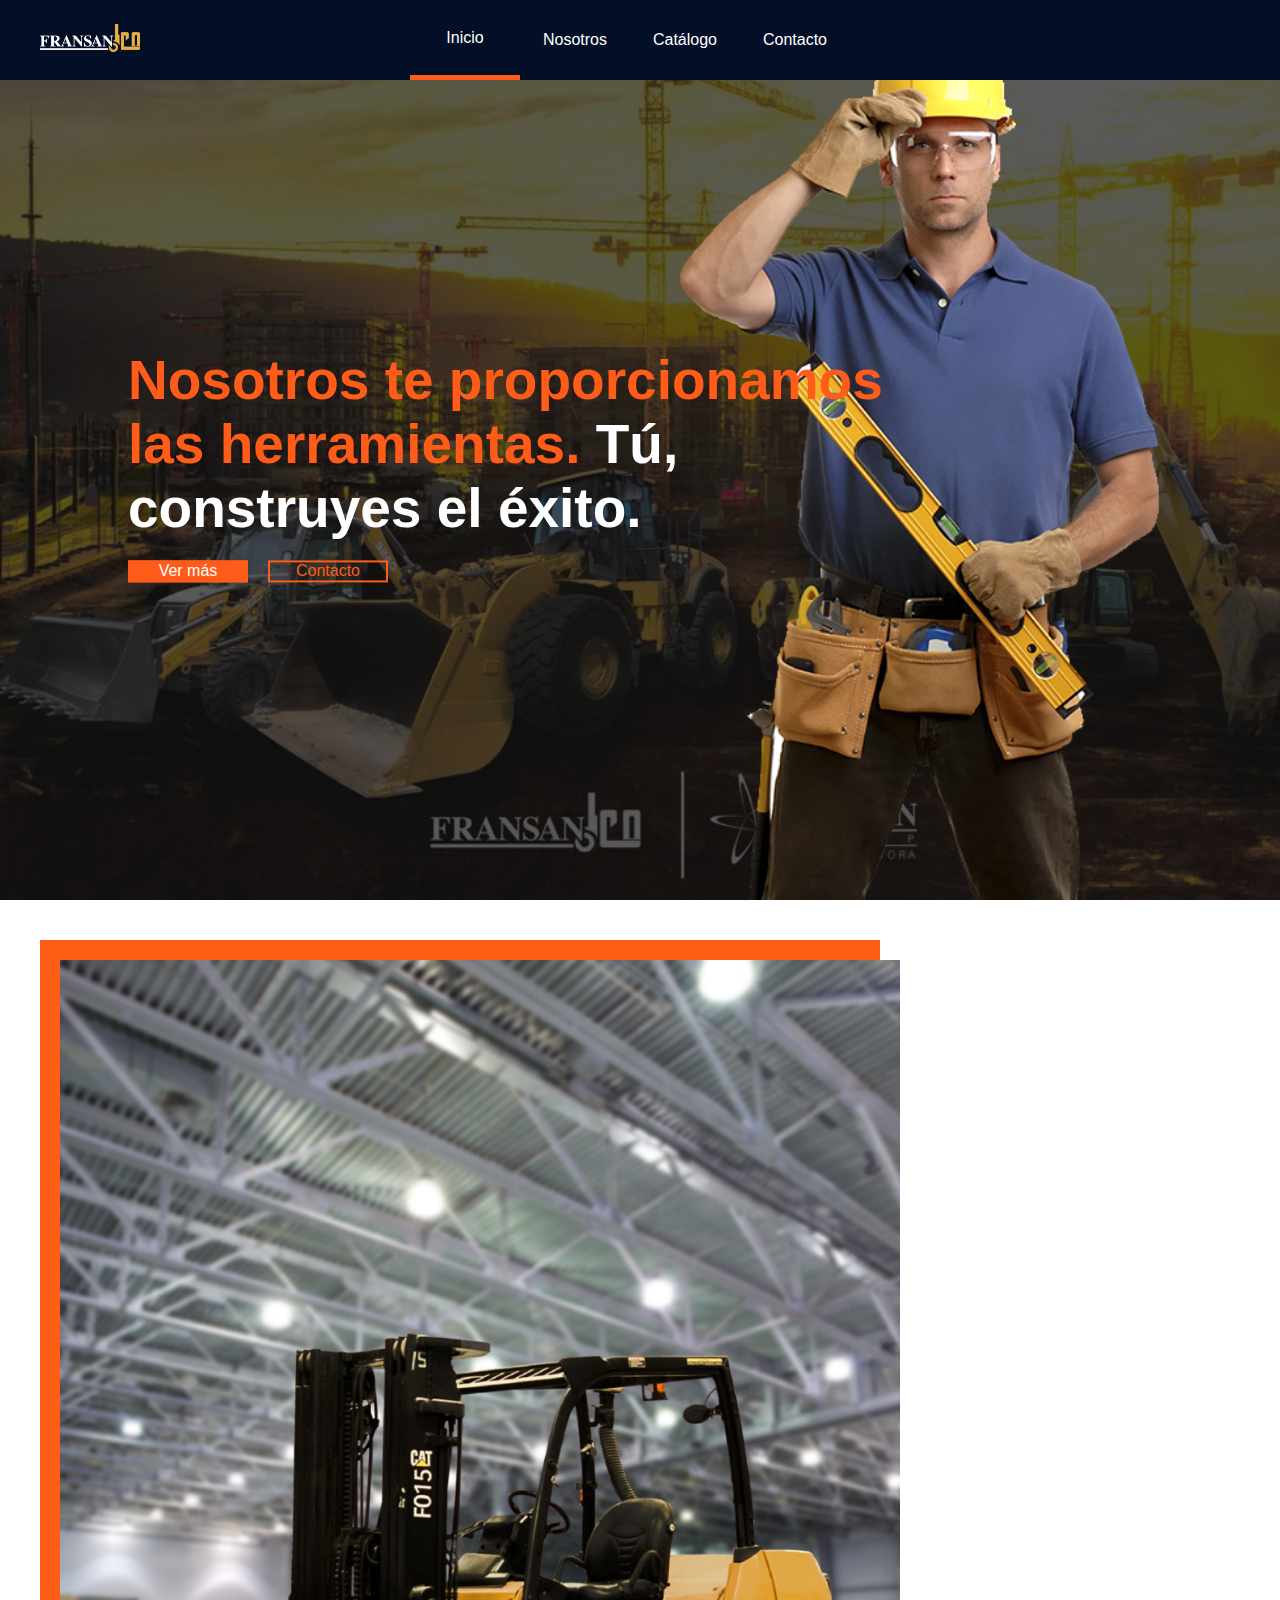
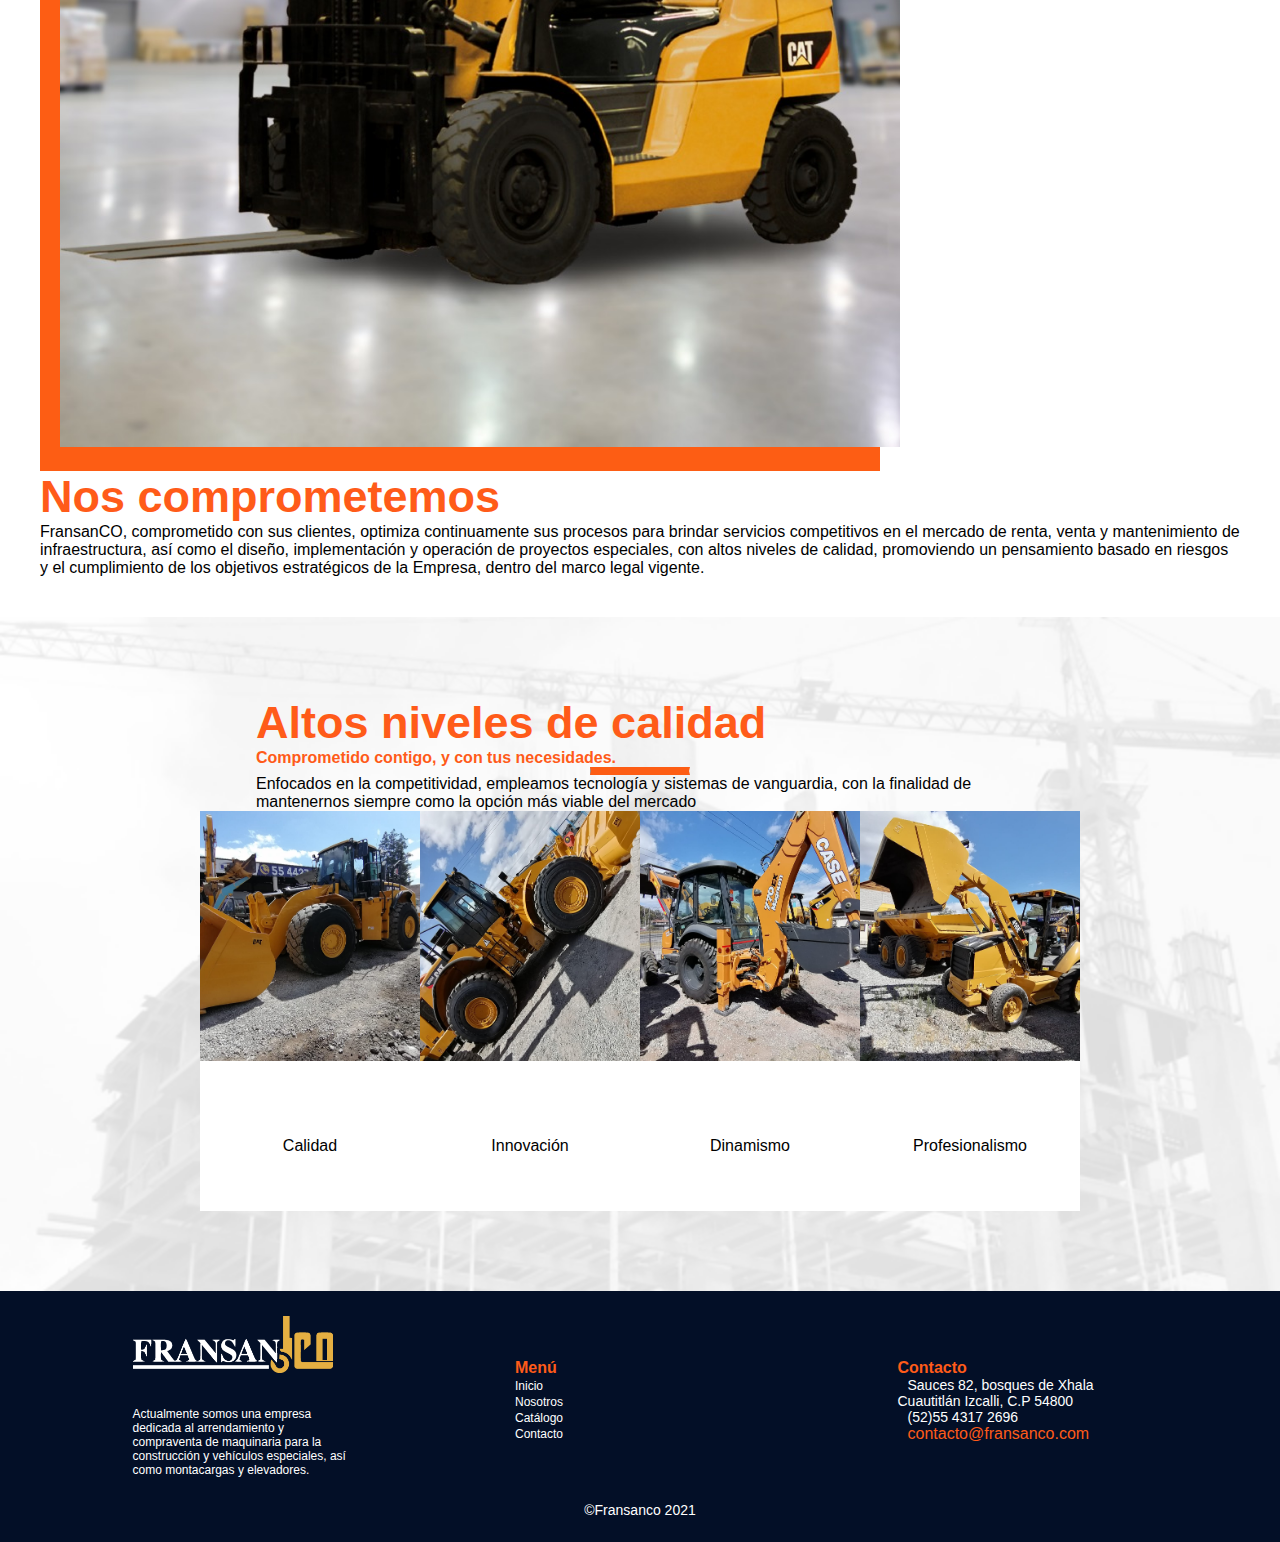
==== commit 0a6425d4: "se cambian nuevos textos de index , se cambian imagenes de los servicios de fransanco solo restan lo" ====
--- a/index.html
+++ b/index.html
@@ -151,14 +151,13 @@
                     <div class="row">
                         <div class="col-lg-12 text-center textos">
                             <h2>
-                                Lorem, ipsum dolor.
+                                Altos niveles de calidad
                             </h2>
                             <h4>
-                                Lorem ipsum dolor sit amet.
+                                Comprometido contigo, y con tus necesidades.
                             </h4>
                             <hr>
-                            <p>Lorem ipsum dolor sit amet, consectetur adipisicing elit. Quia ducimus laborum fugiat ut
-                                repellendus, sint nemo consectetur repudiandae dignissimos ex!</p>
+                            <p>Enfocados en la competitividad, empleamos tecnología y sistemas de vanguardia, con la finalidad de mantenernos siempre como la opción más viable del mercado</p>
                         </div>
                         <div class="col-lg-12">
                             <div class="cont-img-iconos">
@@ -215,23 +214,22 @@
                     <p>Actualmente somos una empresa dedicada al arrendamiento y compraventa de maquinaria para la
                         construcción y vehículos especiales, así como montacargas y elevadores.</p>
                 </div>
-                <div class="cont-li">
+                <!-- <div class="cont-li">
                     <div class="cont-li-title">
                         <h6>Lorem, ipsum dolor.</h6>
                     </div>
                     <nav class="footer-nav">
                         <ul class="d-flex">
-                            <li><a href=""><img src="img/service1.jpg" alt=""></a></li>
-                            <li><a href=""><img src="img/service1.jpg" alt=""></a></li>
-                            <li><a href=""><img src="img/service1.jpg" alt=""></a></li>
+                            <li><a href=""><img src="img/servicio1.jpg" alt=""></a></li>
+                            <li><a href=""><img src="img/servicio2.jpg" alt=""></a></li>
+                            <li><a href=""><img src="img/servicio3.jpg" alt=""></a></li>
                         </ul>
                         <ul class="d-flex">
-                            <li><a href=""><img src="img/service1.jpg" alt=""></a></li>
-                            <li><a href=""><img src="img/service1.jpg" alt=""></a></li>
-                            <li><a href=""><img src="img/service1.jpg" alt=""></a></li>
+                            <li><a href=""><img src="img/servicio4.jpg" alt=""></a></li>
+                        
                         </ul>
                     </nav>
-                </div>
+                </div> -->
                 <div class="cont-li">
                     <div class="cont-li-title">
                         <h6>Menú</h6>
--- a/css/styles.css
+++ b/css/styles.css
@@ -562,28 +562,28 @@
 main .background-industria .cont-img-iconos .servicios .view-img {
   width: 220px;
   height: 250px;
-  background-image: url(../img/service4.jpg);
+  background-image: url(../img/servicio1.jpg);
   background-position: center;
   background-repeat: no-repeat;
   background-size: cover;
 }
 
 main .background-industria .cont-img-iconos .servicios .view-img:nth-child(2) {
-  background-image: url(../img/service2.jpg);
+  background-image: url(../img/servicio6.jpg);
   background-position: center;
   background-repeat: no-repeat;
   background-size: cover;
 }
 
 main .background-industria .cont-img-iconos .servicios .view-img:nth-child(3) {
-  background-image: url(../img/service1.jpg);
+  background-image: url(../img/servicio3.jpg);
   background-position: center;
   background-repeat: no-repeat;
   background-size: cover;
 }
 
 main .background-industria .cont-img-iconos .servicios .view-img:nth-child(4) {
-  background-image: url(../img/about.jpg);
+  background-image: url(../img/servicio4.jpg);
   background-position: center;
   background-repeat: no-repeat;
   background-size: cover;
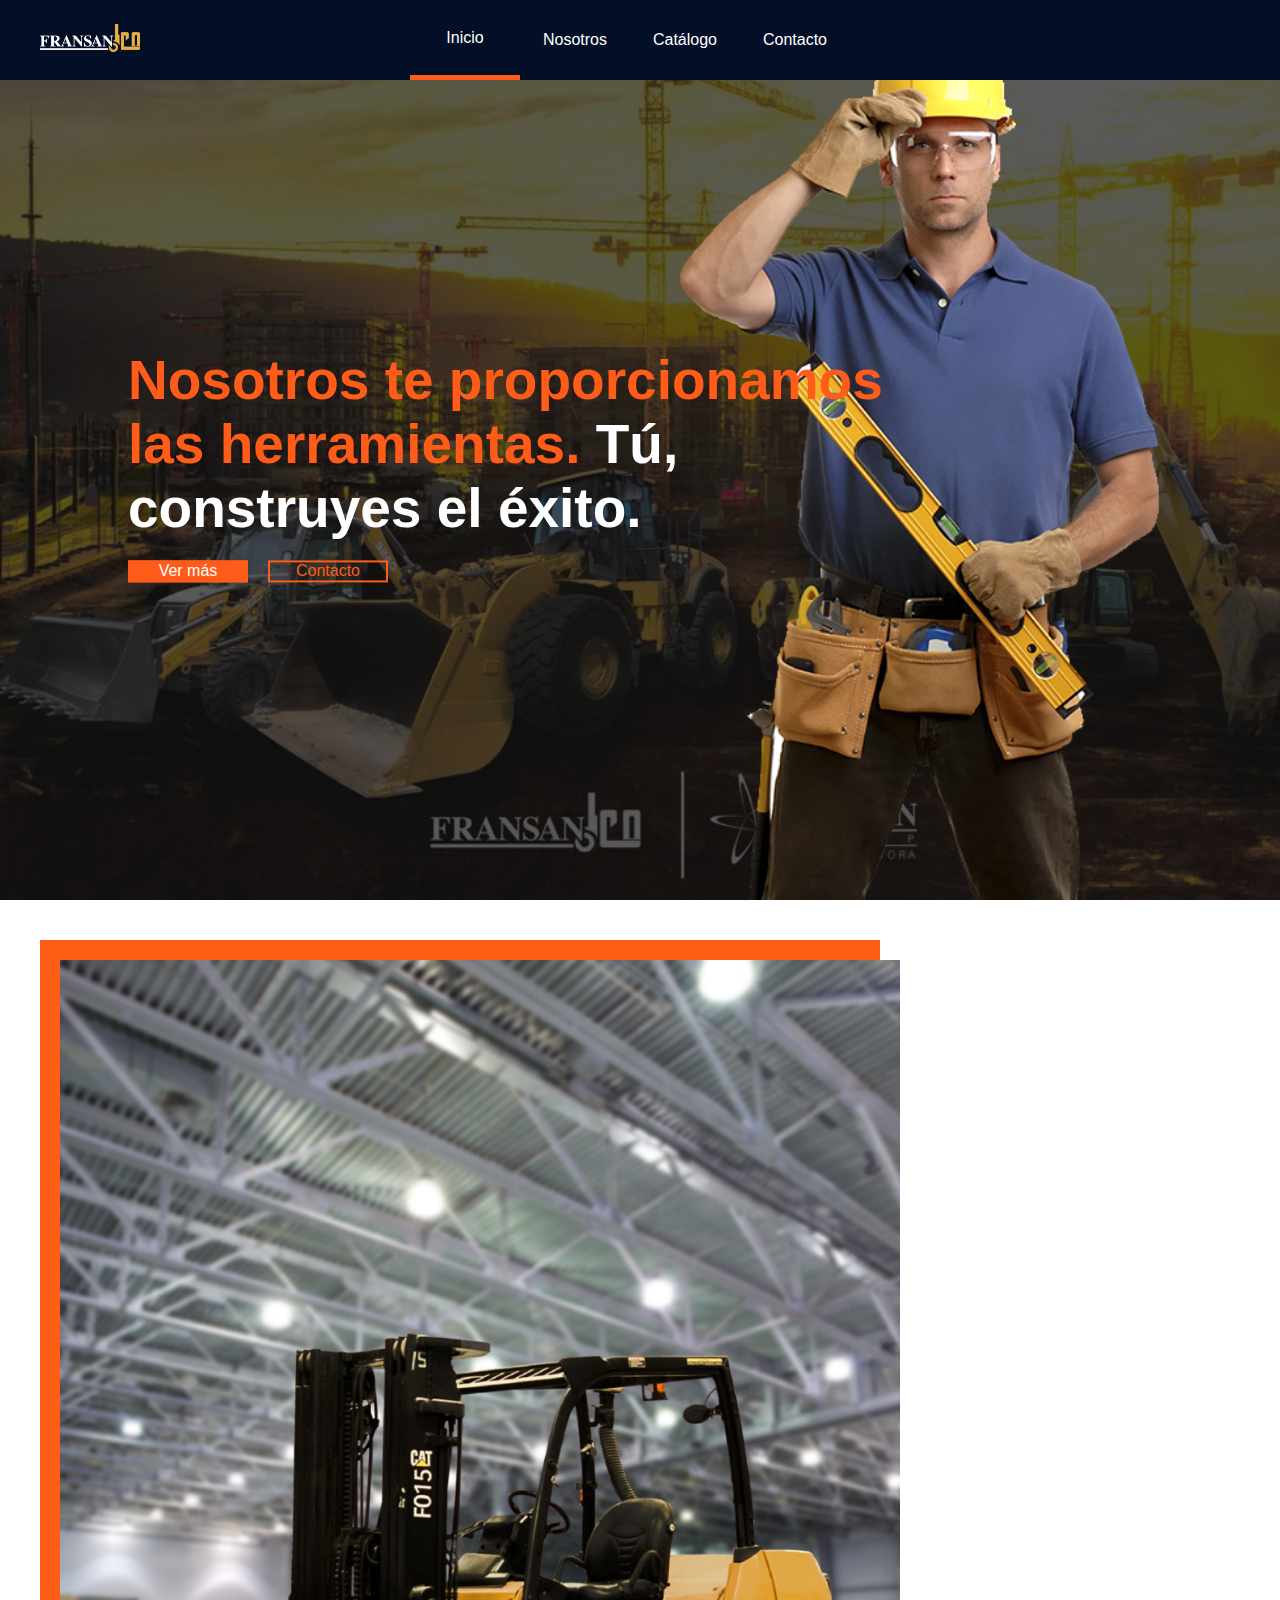
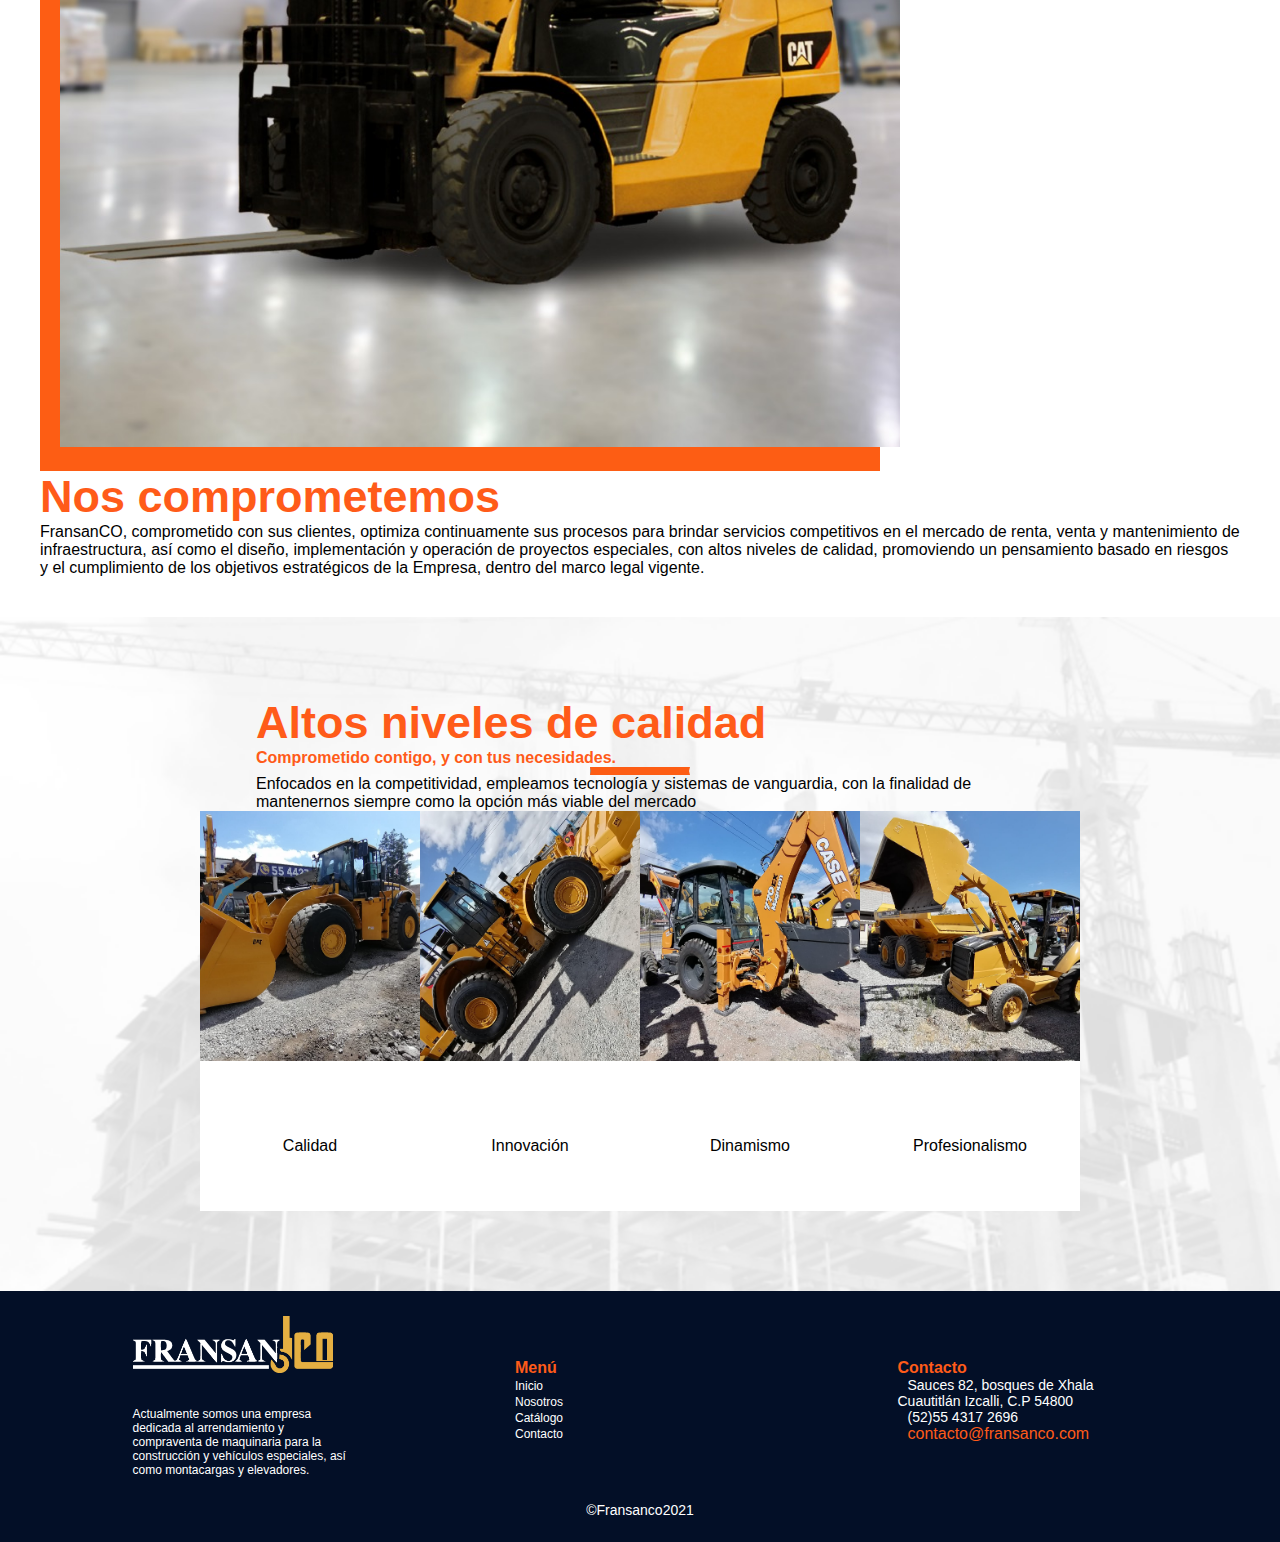
==== commit d788f77d: "se ajustan links y colores en botones para homologar identidad del sitio" ====
--- a/index.html
+++ b/index.html
@@ -57,9 +57,9 @@
                         </a>
                     </li>
                     <li>
-                        <a href="">
+                        <!-- <a href="">
                             <i class="fab fa-instagram"></i>
-                        </a>
+                        </a> -->
                     </li>
                 </ul>
             </div>
@@ -265,7 +265,7 @@
 
         </div>
         <div class="copy" style="font-size: 12px; color: #fff;">
-            <p>&copy;Fransanco 2021</p>
+            <p>&copy;Fransanco2021</p>
         </div>
     </footer>
 
--- a/css/styles.css
+++ b/css/styles.css
@@ -11,10 +11,24 @@
 
 html {
   width: 100%;
+  height: auto;
 }
 
 a {
   text-decoration: none !important;
+}
+
+.card:hover {
+  -webkit-box-shadow: 0px 3px 6px 2px rgba(18, 18, 18, 0.082);
+          box-shadow: 0px 3px 6px 2px rgba(18, 18, 18, 0.082);
+}
+
+.btn-success {
+  background: #0c990c !important;
+}
+
+.btn-success:hover {
+  background: #075c07 !important;
 }
 
 .btn-info {
@@ -963,7 +977,10 @@
   transition: .3s ease-in;
 }
 
-#items, #items_ligera, #items_plataforma, #items_especiales {
+#items,
+#items_ligera,
+#items_plataforma,
+#items_especiales {
   position: absolute;
   left: 50%;
   top: 50%;
